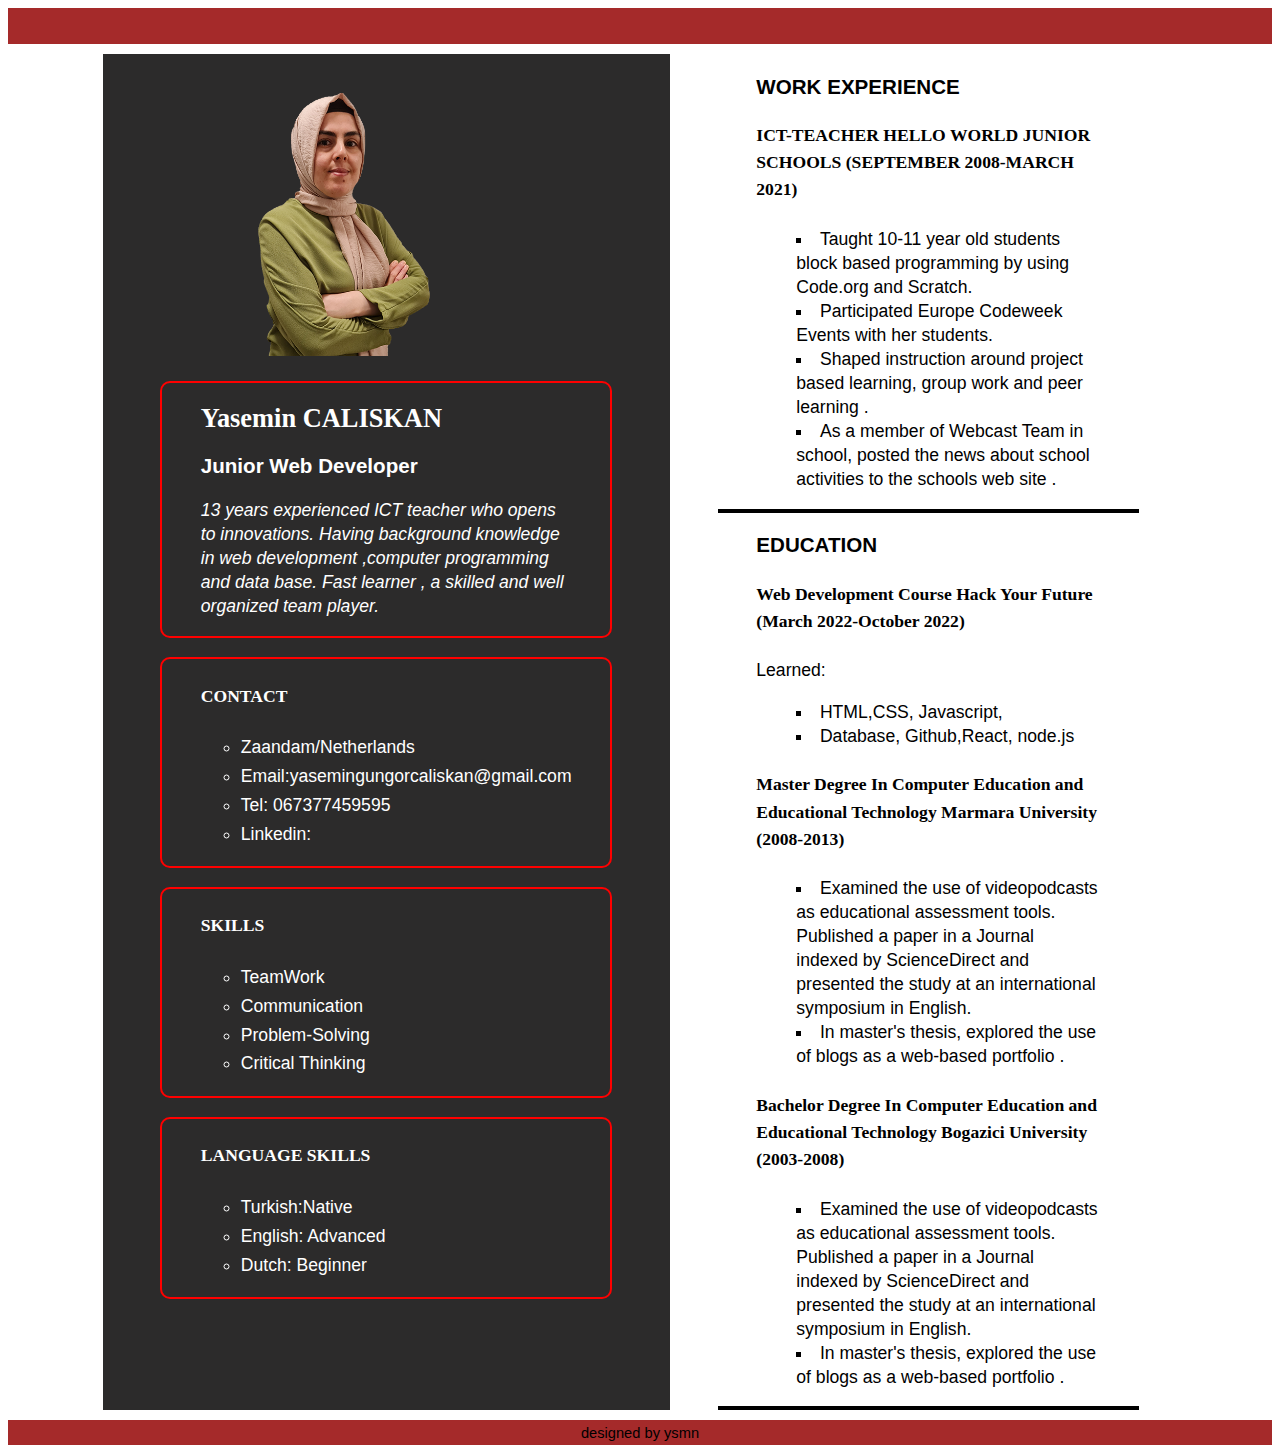
==== week1/index.html @ f8550847 "Add files via upload" ====
<!DOCTYPE html>
<html lang="en">

<head>
    <meta charset="UTF-8" />
    <meta http-equiv="X-UA-Compatible" content="IE=edge" />
    <meta name="viewport" content="width=device-width, initial-scale=1.0" />
    <title>YASEMIN CALISKAN</title>
    <link rel="stylesheet" href="style.css" />
</head>

<body>
    <header>
        <div class="header">

        </div>
    </header>
       

    <div class="cvcontainer">
        

        <div class="sidebar">
            <div id="profilimg">
                <img src="yasemin.png" alt="yasemincaliskan" />
            </div>
            <div class="about">
                <h2>Yasemin CALISKAN</h2>
                <h3>Junior Web Developer</h3>
                <p>
                    13 years experienced ICT teacher who opens to innovations. Having
                    background knowledge in web development ,computer programming and data
                    base. Fast learner , a skilled and well organized team player.
                </p>
            </div>

            <div>
                <h4>CONTACT</h4>
                <ul>
                    <li>Zaandam/Netherlands</li>
                    <li>Email:yasemingungorcaliskan@gmail.com</li>
                    <li>Tel: 067377459595</li>
                    <li>Linkedin:</li>
                </ul>
            </div>
            <div>
                <h4>SKILLS</h4>
                <ul>
                    <li>TeamWork</li>
                    <li>Communication</li>
                    <li>Problem-Solving</li>
                    <li>Critical Thinking</li>
                </ul>
            </div>
            <div>
                <h4> LANGUAGE SKILLS</h4>
                <ul>
                    <li>Turkish:Native</li>
                    <li>English: Advanced</li>
                    <li>Dutch: Beginner</li>
                </ul>
            </div>

        </div>
        <div class="detailedinfo">

            <div>
                <h3>WORK EXPERIENCE</h3>
                <h4>
                    ICT-TEACHER HELLO WORLD JUNIOR SCHOOLS (SEPTEMBER 2008-MARCH 2021)
                </h4>
                <ul class="main">
                        <li>Taught 10-11 year old students block based programming by using
                            Code.org and Scratch.
                        </li>
                        <li>Participated Europe Codeweek Events with her students.</li>
                        <li>Shaped instruction around project based learning, group work and
                            peer learning .
                        </li>
                        <li> As a member of Webcast Team in school, posted the news about school
                            activities to the schools web site .
                        </li>
                    </ul>
            </div>
            <div>
                <h3>EDUCATION</h3>
                <h4>
                   Web Development Course Hack Your Future  (March 2022-October 2022) </h4>
                   <p>Learned:</p>
                   <ul class="main">  
                    <li>
                        HTML,CSS, Javascript, 
                    </li>
                    <li>Database, Github,React, node.js </li>
        
                </ul>
                
                <h4>
                    Master Degree In Computer Education and Educational Technology Marmara University (2008-2013)
                </h4>
                <ul class="main">
                    <li>
                        Examined the use of videopodcasts as educational assessment tools. Published a paper in a
                        Journal indexed by ScienceDirect and presented the study at an international symposium in
                        English.
                    </li>
                    <li>In master's thesis, explored the use of blogs as a web-based portfolio .</li>
                </ul>
                <h4>
                    Bachelor Degree In Computer Education and Educational Technology Bogazici University (2003-2008)
                </h4>
                <ul class="main">
                    <li>
                        Examined the use of videopodcasts as educational assessment tools. Published a paper in a
                        Journal indexed by ScienceDirect and presented the study at an international symposium in
                        English.
                    </li>
                    <li>In master's thesis, explored the use of blogs as a web-based portfolio .</li>
                </ul>
            </div>
        </div>
    </div>
    <footer>
        <div class="footer">
            <small> designed by ysmn</small>
            </div>
    </footer>
</body>

</html>
---- week1/style.css ----
body{
    font-size:1.1rem;
    font-family:'Gill Sans', 'Gill Sans MT', Calibri, 'Trebuchet MS', sans-serif;
    color:black;
    line-height:1.5rem;
}
h2,h4{
    font-family: Georgia, 'Times New Roman', Times, serif;
    line-height:1.7rem;
}
.header{
  max-width:100%;
    background-color:brown;
    height:4vh;
    margin:auto;
    margin-bottom:10px;
    

}
#profilimg{
    
    border:0;
}
#profilimg img{
    margin-top:20px;
    max-width:70%;

}
.about p{
    font-style: italic;
    font-size:1.1rem;
}

.cvcontainer div{
padding-right:3vw;
padding-left:3vw;

 
}
ul.main{
    list-style-type: square ;
    list-style-position: inside;
}
.sidebar{
    background-color:rgb(44, 43, 43);
    color:white;
}
.sidebar div{
    
    max-width:90%;
    margin:1.2rem;
   border:2px solid red;
   border-radius:10px;
   
   
}
.sidebar ul{
    list-style: circle;
    line-height:1.8rem;
}
.detailedinfo{
    background-color:white;
    
}
.detailedinfo div{
    border-bottom:4px solid black;
    
}

.footer{
    text-align:center;
    margin-top:10px;
    background-color: brown;
}
@media screen and (max-width: 920px) { 
    .cvcontainer{
        max-width:80%;
        display:grid;
        gap: 10px;
        grid-template-columns:repeat(auto-fit,minmax(300px,1fr));

      
    }   
}
@media screen and (min-width: 921px) { 
    .cvcontainer{
    max-width:85%;
    margin:auto;
        display:grid;

        gap: 10px;
        grid-template-columns:1fr 2fr;

      
    }
    
}
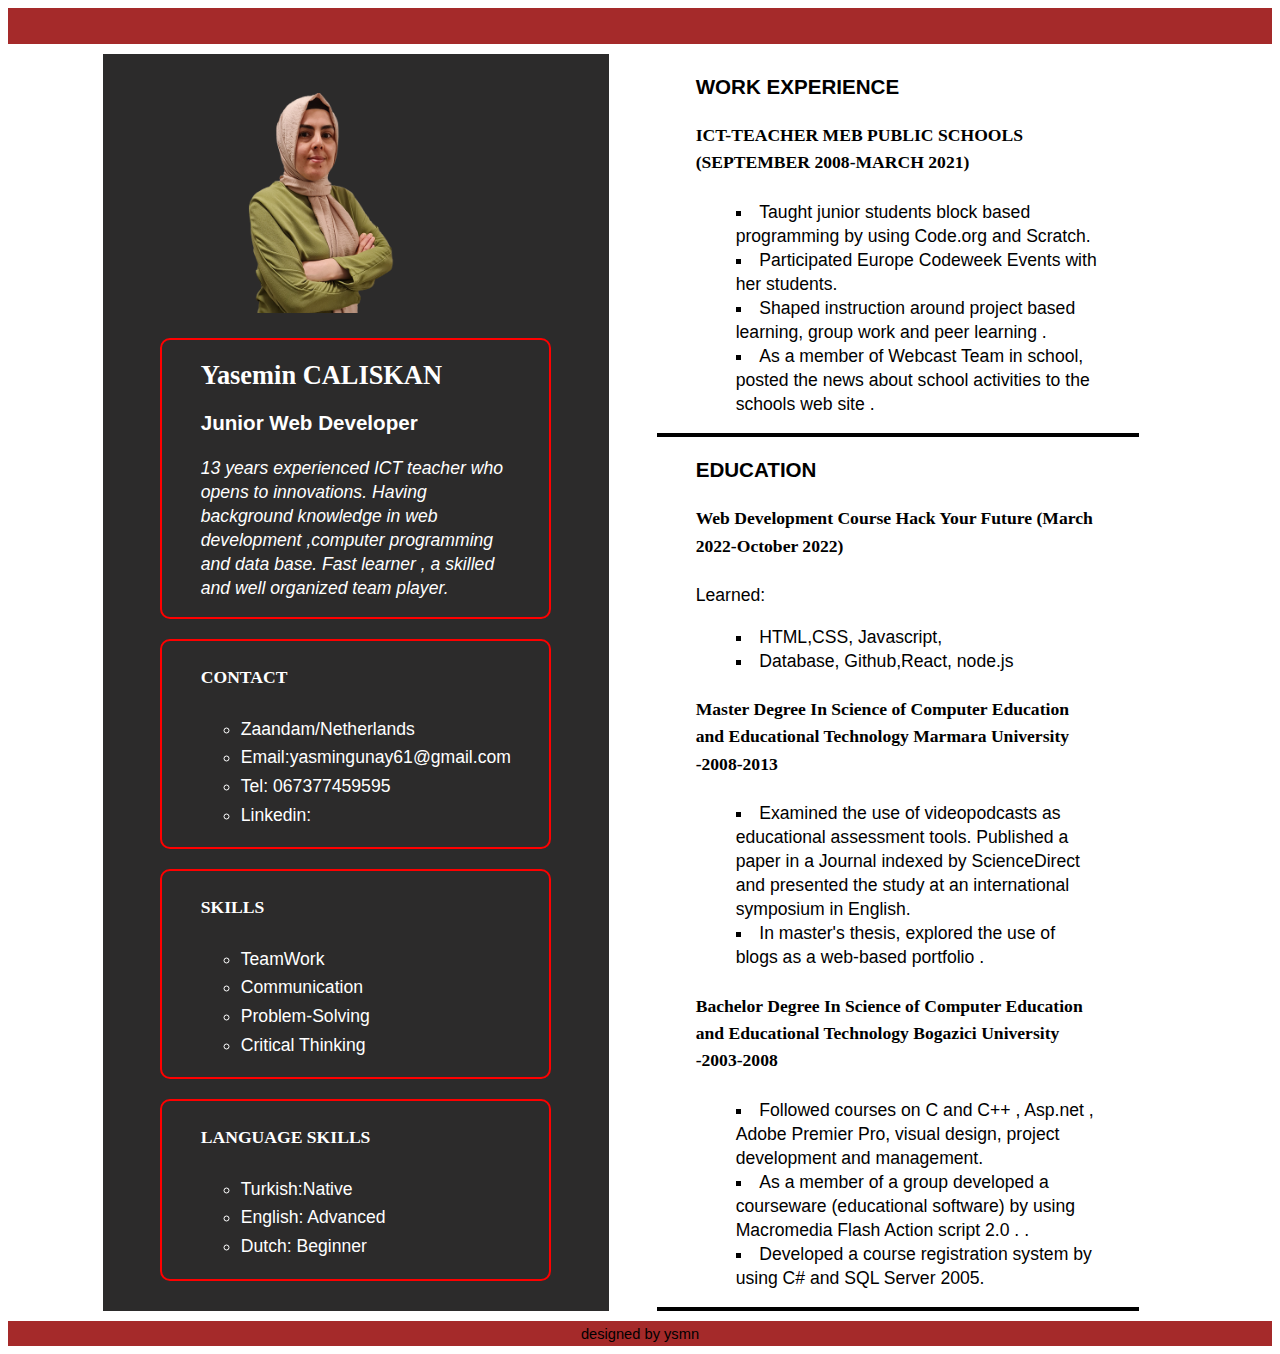
==== commit 07823845: "Add files via upload" ====
--- a/week1/index.html
+++ b/week1/index.html
@@ -38,9 +38,10 @@
                 <h4>CONTACT</h4>
                 <ul>
                     <li>Zaandam/Netherlands</li>
-                    <li>Email:yasemingungorcaliskan@gmail.com</li>
+                    <li>Email:yasmingunay61@gmail.com</li>
                     <li>Tel: 067377459595</li>
-                    <li>Linkedin:</li>
+                    <li><a href="https://linkedin.com/in/yasemincaliskanict2022
+                        " target="_blank">Linkedin:</a> </li>
                 </ul>
             </div>
             <div>
@@ -62,15 +63,15 @@
             </div>
 
         </div>
-        <div class="detailedinfo">
+        <div class="main">
 
             <div>
                 <h3>WORK EXPERIENCE</h3>
                 <h4>
-                    ICT-TEACHER HELLO WORLD JUNIOR SCHOOLS (SEPTEMBER 2008-MARCH 2021)
+                    ICT-TEACHER MEB PUBLIC SCHOOLS (SEPTEMBER 2008-MARCH 2021)
                 </h4>
-                <ul class="main">
-                        <li>Taught 10-11 year old students block based programming by using
+                <ul >
+                        <li>Taught junior students block based programming by using
                             Code.org and Scratch.
                         </li>
                         <li>Participated Europe Codeweek Events with her students.</li>
@@ -87,7 +88,7 @@
                 <h4>
                    Web Development Course Hack Your Future  (March 2022-October 2022) </h4>
                    <p>Learned:</p>
-                   <ul class="main">  
+                   <ul>  
                     <li>
                         HTML,CSS, Javascript, 
                     </li>
@@ -96,9 +97,9 @@
                 </ul>
                 
                 <h4>
-                    Master Degree In Computer Education and Educational Technology Marmara University (2008-2013)
+                    Master Degree In Science of Computer Education and Educational Technology Marmara University -2008-2013
                 </h4>
-                <ul class="main">
+                <ul >
                     <li>
                         Examined the use of videopodcasts as educational assessment tools. Published a paper in a
                         Journal indexed by ScienceDirect and presented the study at an international symposium in
@@ -107,15 +108,16 @@
                     <li>In master's thesis, explored the use of blogs as a web-based portfolio .</li>
                 </ul>
                 <h4>
-                    Bachelor Degree In Computer Education and Educational Technology Bogazici University (2003-2008)
+                    Bachelor Degree In  Science of Computer Education and Educational Technology Bogazici University -2003-2008
                 </h4>
-                <ul class="main">
+                <ul >
                     <li>
-                        Examined the use of videopodcasts as educational assessment tools. Published a paper in a
-                        Journal indexed by ScienceDirect and presented the study at an international symposium in
-                        English.
+                        Followed courses on C and C++ , Asp.net , Adobe Premier Pro, visual design, project development and management.
                     </li>
-                    <li>In master's thesis, explored the use of blogs as a web-based portfolio .</li>
+                    <li>As a member of a group developed a courseware (educational software) by using Macromedia Flash Action script 2.0 . .</li>
+                    <li>
+                        Developed a course registration system by using C# and SQL Server 2005. 
+                    </li>
                 </ul>
             </div>
         </div>
--- a/week1/style.css
+++ b/week1/style.css
@@ -26,21 +26,20 @@
     max-width:70%;
 
 }
+/*styles the paragraph giving a brief information about the employee*/
 .about p{
     font-style: italic;
     font-size:1.1rem;
 }
 
+/*styles the division that containes all the resume(CV)*/
 .cvcontainer div{
 padding-right:3vw;
 padding-left:3vw;
 
  
 }
-ul.main{
-    list-style-type: square ;
-    list-style-position: inside;
-}
+
 .sidebar{
     background-color:rgb(44, 43, 43);
     color:white;
@@ -51,20 +50,37 @@
     margin:1.2rem;
    border:2px solid red;
    border-radius:10px;
+   opacity:1.0;
    
    
+}
+.sidebar div:hover{
+    opacity:0.5;
+}
+.sidebar a{
+    text-decoration:none;
+    color:white;
+}
+.sidebar a:hover{
+    color:brown;
 }
 .sidebar ul{
     list-style: circle;
     line-height:1.8rem;
 }
-.detailedinfo{
+
+/* This division includes information about Work Experience and Education */
+.main{
     background-color:white;
     
 }
-.detailedinfo div{
+.main div{
     border-bottom:4px solid black;
     
+}
+.main ul{
+    list-style-type: square ;
+    list-style-position: inside;
 }
 
 .footer{
@@ -82,7 +98,7 @@
       
     }   
 }
-@media screen and (min-width: 921px) { 
+@media screen and (min-width: 920px) { 
     .cvcontainer{
     max-width:85%;
     margin:auto;
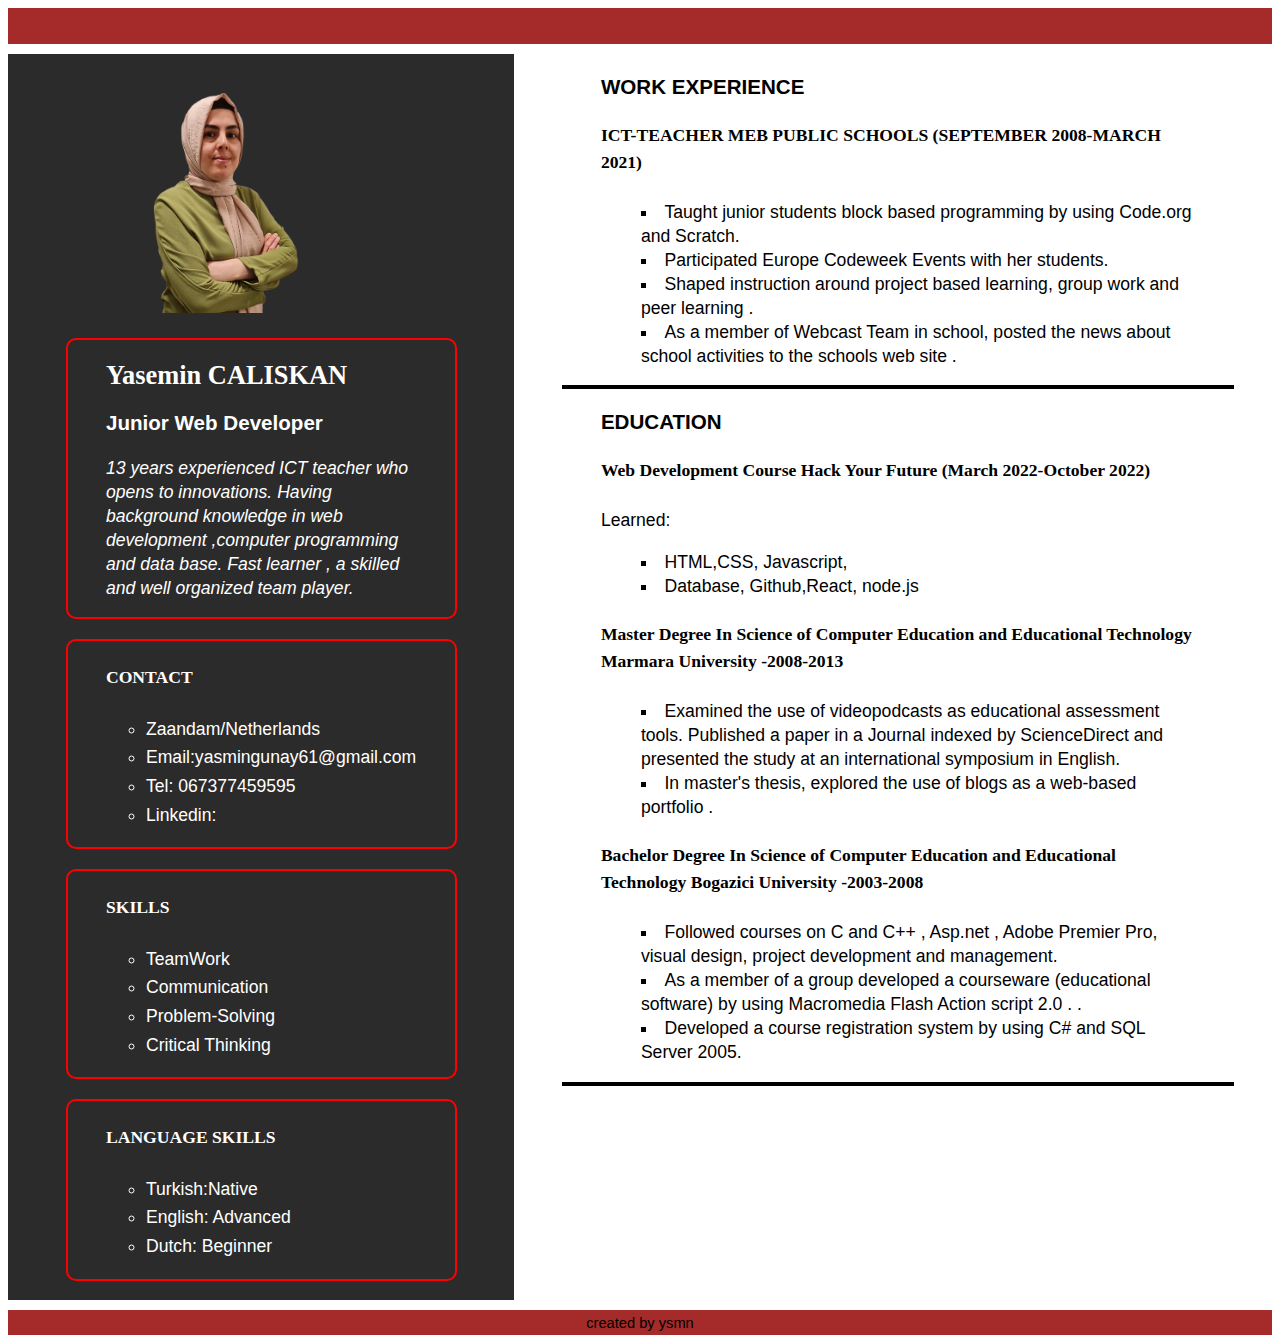
==== commit 01d3cd21: "index html footer degisti" ====
--- a/week1/index.html
+++ b/week1/index.html
@@ -124,9 +124,10 @@
     </div>
     <footer>
         <div class="footer">
-            <small> designed by ysmn</small>
-            </div>
+            <small> created by ysmn</small>
+           
     </footer>
+</div>
 </body>
 
 </html>--- a/week1/style.css
+++ b/week1/style.css
@@ -17,6 +17,14 @@
     
 
 }
+.cvcontainer{
+    max-width:100%;
+    display:grid;
+    gap: 10px;
+    grid-template-columns:repeat(auto-fit,minmax(300px,1fr));
+
+  
+}   
 #profilimg{
     
     border:0;
@@ -36,8 +44,6 @@
 .cvcontainer div{
 padding-right:3vw;
 padding-left:3vw;
-
- 
 }
 
 .sidebar{
@@ -45,7 +51,6 @@
     color:white;
 }
 .sidebar div{
-    
     max-width:90%;
     margin:1.2rem;
    border:2px solid red;
@@ -85,26 +90,14 @@
 
 .footer{
     text-align:center;
+    width:100%;
     margin-top:10px;
     background-color: brown;
 }
-@media screen and (max-width: 920px) { 
-    .cvcontainer{
-        max-width:80%;
-        display:grid;
-        gap: 10px;
-        grid-template-columns:repeat(auto-fit,minmax(300px,1fr));
-
-      
-    }   
-}
 @media screen and (min-width: 920px) { 
     .cvcontainer{
-    max-width:85%;
+    max-width:100%;
     margin:auto;
-        display:grid;
-
-        gap: 10px;
         grid-template-columns:1fr 2fr;
 
       
